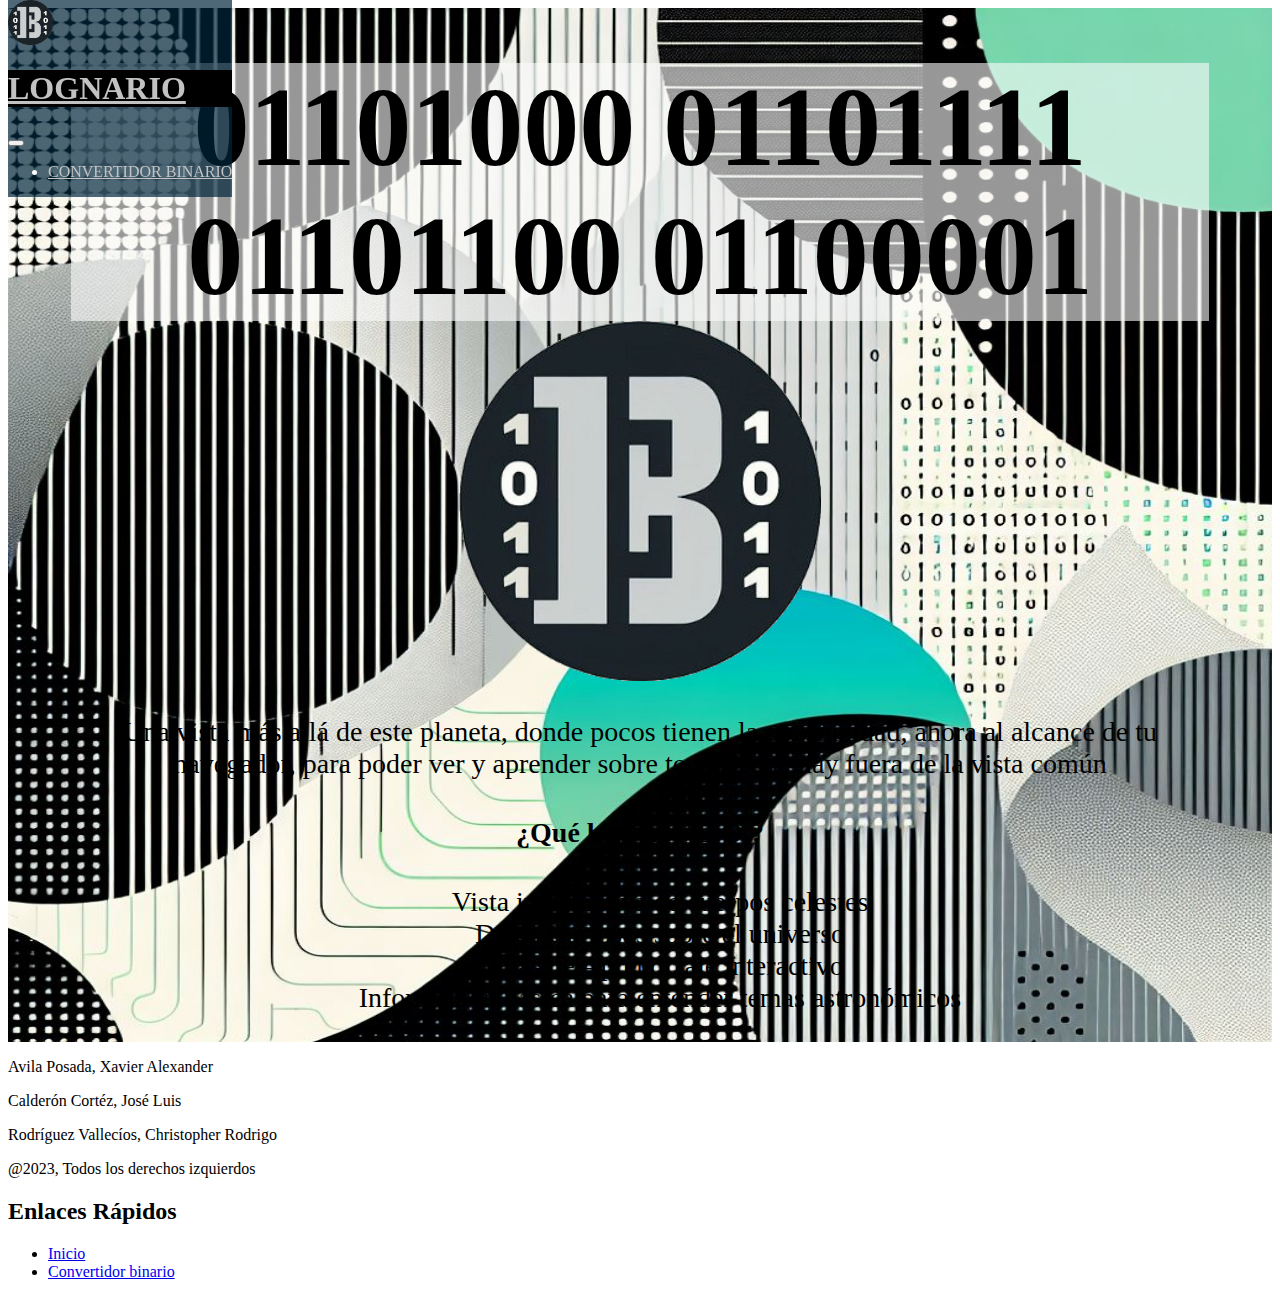
==== binario.html @ d903e687 "changes" ====
<!DOCTYPE html>
<html lang="en">
  <head>
    <title>Visum Est Omnia</title>
    <!-- Required meta tags -->
    <meta charset="utf-8" />
    <meta
      name="viewport"
      content="width=device-width, initial-scale=1, shrink-to-fit=no"
    />
    <link rel="shortcut icon" href="./images/logo.ico" type="image/x-icon" />
    <!-- CSS PROPIO -->
    <link rel="stylesheet" href="./css/general.css" />
    <!-- Bootstrap CSS v5.2.1 -->
    <link
      href="https://cdn.jsdelivr.net/npm/bootstrap@5.3.2/dist/css/bootstrap.min.css"
      rel="stylesheet"
      integrity="sha384-T3c6CoIi6uLrA9TneNEoa7RxnatzjcDSCmG1MXxSR1GAsXEV/Dwwykc2MPK8M2HN"
      crossorigin="anonymous"
    />
    <script
      src="https://cdn.jsdelivr.net/npm/bootstrap@5.3.2/dist/js/bootstrap.bundle.min.js"
      integrity="sha384-C6RzsynM9kWDrMNeT87bh95OGNyZPhcTNXj1NW7RuBCsyN/o0jlpcV8Qyq46cDfL"
      crossorigin="anonymous"
    ></script>
  </head>

  <body>
    <header>
      <nav class="navbar navbar-expand-lg w-100" variant="dark">
        <div class="container">
          <a
            class="navbar-brand txtwhite d-flex align-items-center"
            href="./index.html"
          >
            <img src="./images/logo.png" class="img-fluid imgnav mt-0" alt="" />
            <h1 class="d-inline" style="background-color: black">LOGNARIO</h1>
          </a>
          <button
            class="navbar-toggler txtwhite"
            type="button"
            data-bs-toggle="collapse"
            data-bs-target="#navbarNav"
            aria-controls="navbarNav"
            aria-expanded="false"
            aria-label="Toggle navigation"
          >
            <span class="navbar-toggler-icon"></span>
          </button>
          <div class="collapse navbar-collapse" id="navbarNav">
            <ul class="navbar-nav ml-auto">
              <li class="nav-item">
                <a class="nav-link txtwhite" href="./binario.html"
                  >CONVERTIDOR BINARIO</a
                >
              </li>
            </ul>
          </div>
        </div>
      </nav>
    </header>
    <main>
      <div class="contaiprin">
        <br />
        <div class="container">
          <div class="text-center intro">
            <h1 id="intro" style="background-color: rgba(252, 252, 252, 0.6)">
              01101000 01101111 01101100 01100001
            </h1>
            <img
              src="./images/logo.png"
              class="App-logo"
              alt="logo"
              id="anilogo"
            />
            <p>
              Una vista más allá de este planeta, donde pocos tienen la
              oportunidad, ahora al alcance de tu navegador, para poder ver y
              aprender sobre todo lo que hay fuera de la vista común
            </p>
            <h4>¿Qué hay en V.E.O.?</h4>
            <ul>
              <li>Vista informativa de cuerpos celestes</li>
              <li>Datos Curiosos sobre el universo</li>
              <li>Guías de Aprendizaje interactivo</li>
              <li>Información básica para entender temas astronómicos</li>
            </ul>
          </div>
        </div>
      </div>
    </main>

    <footer class="bg-dark text-white py-4">
      <div class="container">
        <div class="row">
          <div class="col-lg-6">
            <p>Avila Posada, Xavier Alexander</p>
            <p>Calderón Cortéz, José Luis</p>
            <p>Rodríguez Vallecíos, Christopher Rodrigo</p>
            <p>@2023, Todos los derechos izquierdos</p>
          </div>
          <div class="col-lg-6">
            <h2>Enlaces Rápidos</h2>
            <ul class="list-unstyled">
              <li><a href="./index.html">Inicio</a></li>
              <li><a href="./binario.html">Convertidor binario</a></li>
            </ul>
          </div>
        </div>
      </div>
    </footer>
    <!-- Bootstrap JavaScript Libraries -->
    <script
      src="https://cdn.jsdelivr.net/npm/@popperjs/core@2.11.8/dist/umd/popper.min.js"
      integrity="sha384-I7E8VVD/ismYTF4hNIPjVp/Zjvgyol6VFvRkX/vR+Vc4jQkC+hVqc2pM8ODewa9r"
      crossorigin="anonymous"
    ></script>
    <script
      src="https://cdn.jsdelivr.net/npm/bootstrap@5.3.2/dist/js/bootstrap.min.js"
      integrity="sha384-BBtl+eGJRgqQAUMxJ7pMwbEyER4l1g+O15P+16Ep7Q9Q+zqX6gSbd85u4mG4QzX+"
      crossorigin="anonymous"
    ></script>
    <!-- JQuery -->
    <script src="https://code.jquery.com/jquery-3.6.0.min.js"></script>
    <script>
      $(document).ready(function () {
        $("#anilogo").hover(
          function () {
            $(this).css("opacity", 0.5);
          },
          function () {
            $(this).css("opacity", 1); // Restaura la opacidad en el evento mouseout
          }
        );
      });
    </script>
    <!-- Otros JS -->
  </body>
</html>
---- css/general.css ----
.App {
  text-align: center;
}

.App-logo {
  height: 40vmin;
  cursor: default;
  transition: opacity 0.5s ease-in-out;
}

@media (prefers-reduced-motion: no-preference) {
  .App-logo {
    animation: App-logo-spin infinite 15s ease-in-out;
  }
}

.contaiprin {
  background: url("../images/bg.jpeg");
  background-size: 100% 100%;
  min-height: 100vh;
  display: flex;
  flex-direction: column;
  align-items: center;
  justify-content: center;
  font-size: calc(10px + 2vmin);
  color: black;
}
.intro {
  text-align: center;
  padding-left: 5%;
  padding-right: 5%;
  text-decoration: none;
}
.centrado {
  align-items: center;
  text-align: center;
}
.intro h1 {
  font-size: 4em;
  margin-bottom: 0;
  margin-top: 2%;
  padding-bottom: 0;
}
.intro li {
  text-decoration: none;
  list-style-type: none;
}
.App-link {
  color: #61dafb;
}
.App-link {
  text-align: center;
}
.navcomp {
  list-style-type: none;
  margin: 0;
  padding: 0;
  color: white;
  overflow: hidden;
  background-color: #333;
}
.navele {
  float: left;
}

@keyframes App-logo-spin {
  from {
    transform: rotate(0deg);
  }
  to {
    transform: rotate(360deg);
  }
}

.navbar {
  background-color: #00263db1 !important;
  color: #ffffff !important;
  position: fixed !important;
  top: 0 !important;
}
.imgnav {
  height: 5vh !important;
  display: inline;
}
.txtwhite {
  color: #c2c2c2 !important;
}
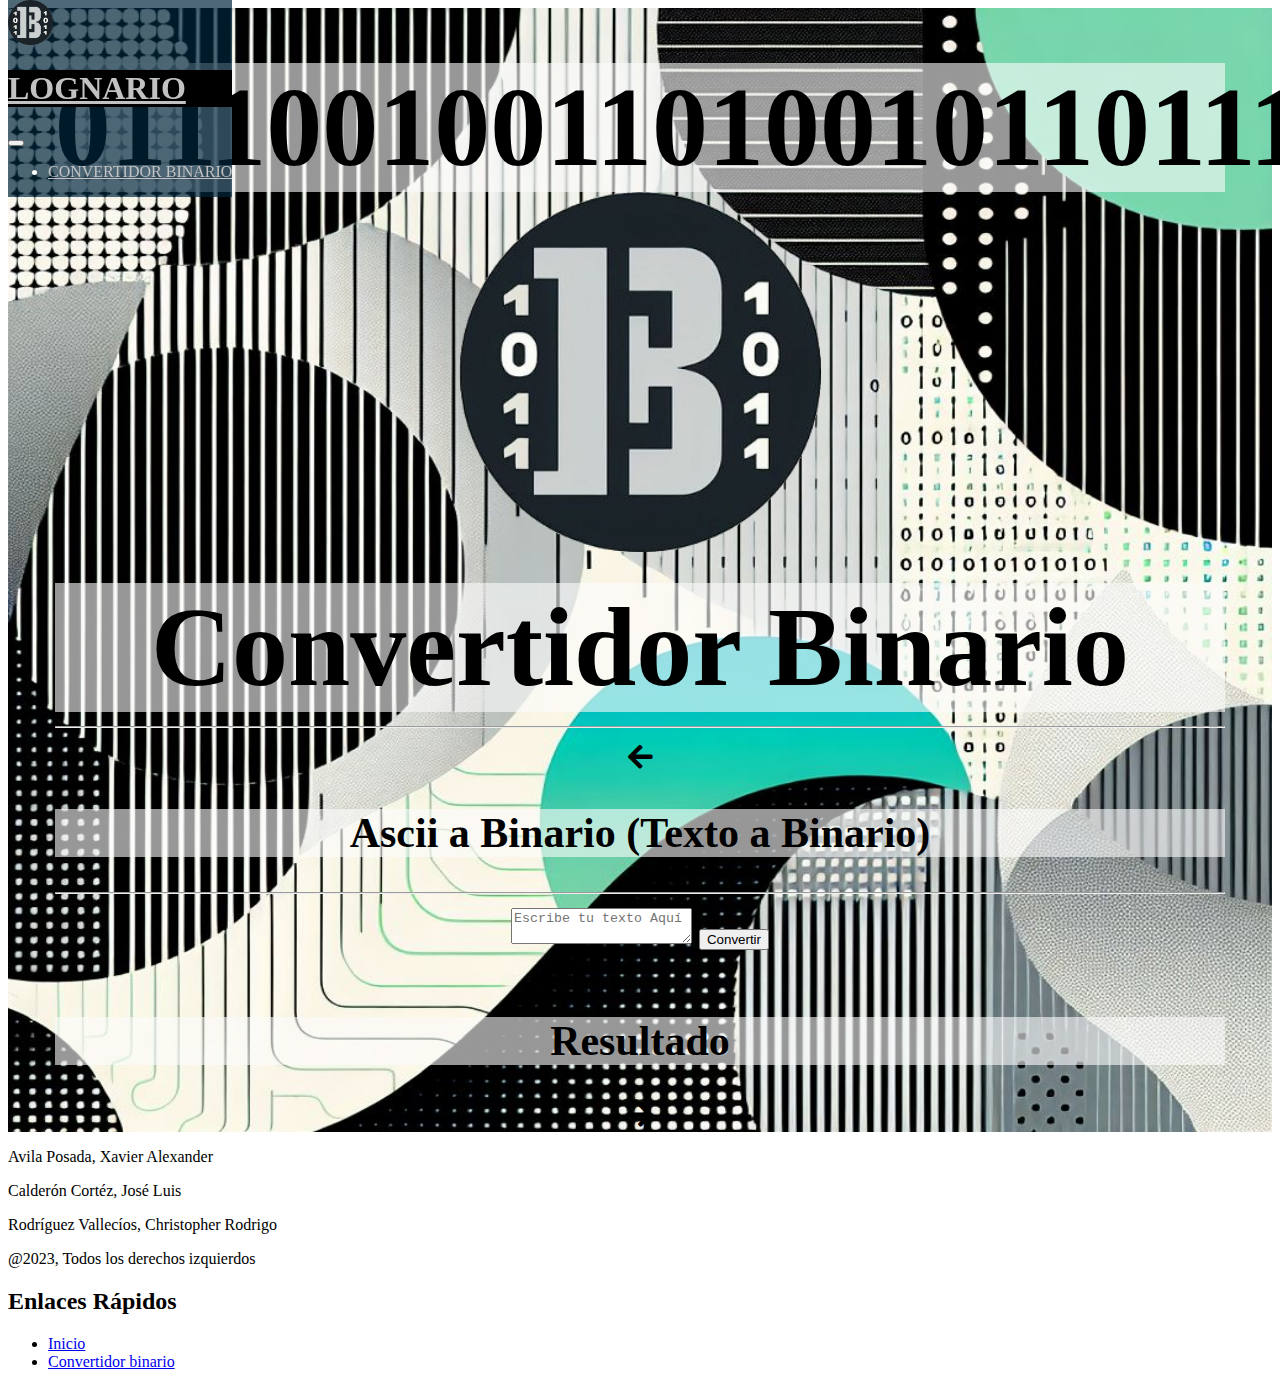
==== commit 8f588eb1: "binario done" ====
--- a/binario.html
+++ b/binario.html
@@ -65,7 +65,8 @@
         <div class="container">
           <div class="text-center intro">
             <h1 id="intro" style="background-color: rgba(252, 252, 252, 0.6)">
-              01101000 01101111 01101100 01100001
+              01000010 01101100 01101111 01100111 01101110 01100001 01110010
+              01101001 01101111
             </h1>
             <img
               src="./images/logo.png"
@@ -73,18 +74,68 @@
               alt="logo"
               id="anilogo"
             />
-            <p>
-              Una vista más allá de este planeta, donde pocos tienen la
-              oportunidad, ahora al alcance de tu navegador, para poder ver y
-              aprender sobre todo lo que hay fuera de la vista común
-            </p>
-            <h4>¿Qué hay en V.E.O.?</h4>
-            <ul>
-              <li>Vista informativa de cuerpos celestes</li>
-              <li>Datos Curiosos sobre el universo</li>
-              <li>Guías de Aprendizaje interactivo</li>
-              <li>Información básica para entender temas astronómicos</li>
-            </ul>
+            <h1 style="background-color: rgba(252, 252, 252, 0.6)">
+              Convertidor Binario
+            </h1>
+            <hr />
+            <div class="row justify-content-center align-items-center g-2">
+              <div class="col-sm-1">
+                <div class="btn btn-dark btnmover h-100" id="left">
+                  <i class="fas fa-arrow-left"></i>
+                </div>
+              </div>
+              <div class="col carro" id="carro1">
+                <h2 style="background-color: rgba(252, 252, 252, 0.6)">
+                  Ascii a Binario (Texto a Binario)
+                </h2>
+                <hr />
+                <textarea
+                  class="w-100"
+                  id="textInput"
+                  placeholder="Escribe tu texto Aquí"
+                ></textarea>
+                <button id="convertButton" class="btn btn-dark btn">
+                  Convertir</button
+                ><br />
+                <br />
+                <h2 style="background-color: rgba(252, 252, 252, 0.6)">
+                  Resultado
+                </h2>
+
+                <div
+                  id="binaryOutput"
+                  style="background-color: rgba(252, 252, 252, 0.902)"
+                ></div>
+              </div>
+              <div class="col carro" id="carro2">
+                <h2 style="background-color: rgba(252, 252, 252, 0.6)">
+                  Binario a Ascii (Binario a Texto)
+                </h2>
+                <hr />
+                <textarea
+                  class="w-100"
+                  id="binaryInput"
+                  placeholder="Escribe tu binario Aquí"
+                ></textarea>
+                <button id="convertButton2" class="btn btn-dark btn">
+                  Convertir</button
+                ><br />
+                <br />
+                <h2 style="background-color: rgba(252, 252, 252, 0.6)">
+                  Resultado
+                </h2>
+
+                <div
+                  id="asciiOutput"
+                  style="background-color: rgba(252, 252, 252, 0.902)"
+                ></div>
+              </div>
+              <div class="col-sm-1">
+                <div class="btn btn-dark btnmover h-100" id="right">
+                  <i class="fas fa-arrow-right"></i>
+                </div>
+              </div>
+            </div>
           </div>
         </div>
       </div>
@@ -120,10 +171,15 @@
       integrity="sha384-BBtl+eGJRgqQAUMxJ7pMwbEyER4l1g+O15P+16Ep7Q9Q+zqX6gSbd85u4mG4QzX+"
       crossorigin="anonymous"
     ></script>
+    <link
+      rel="stylesheet"
+      href="https://cdnjs.cloudflare.com/ajax/libs/font-awesome/5.15.3/css/all.min.css"
+    />
     <!-- JQuery -->
     <script src="https://code.jquery.com/jquery-3.6.0.min.js"></script>
     <script>
       $(document).ready(function () {
+        //Hover
         $("#anilogo").hover(
           function () {
             $(this).css("opacity", 0.5);
@@ -132,6 +188,94 @@
             $(this).css("opacity", 1); // Restaura la opacidad en el evento mouseout
           }
         );
+        //Texto a binario
+        $("#convertButton").click(function () {
+          var asciiText = $("#textInput").val();
+
+          var binaryText = asciiToBinary(asciiText);
+
+          $("#binaryOutput").text(binaryText);
+        });
+
+        function asciiToBinary(asciiText) {
+          var binaryResult = "";
+          for (var i = 0; i < asciiText.length; i++) {
+            var charCode = asciiText.charCodeAt(i);
+            // Convierte el código de caracter a binario
+            var binaryChar = ("00000000" + charCode.toString(2)).slice(-8);
+            binaryResult += binaryChar + " ";
+          }
+          return binaryResult.trim();
+        }
+        //Binario a Texto
+        $("#convertButton2").click(function () {
+          var binaryText = $("#binaryInput").val();
+          var binaryWithoutSpaces = binaryText.replace(/\s/g, "");
+          var asciiText = binaryToAscii(binaryWithoutSpaces);
+          $("#asciiOutput").text(asciiText);
+        });
+
+        function binaryToAscii(binaryText) {
+          var binaryArray = binaryText.match(/.{1,8}/g);
+          var asciiResult = "";
+          for (var i = 0; i < binaryArray.length; i++) {
+            var asciiChar = String.fromCharCode(parseInt(binaryArray[i], 2));
+            asciiResult += asciiChar;
+          }
+          return asciiResult;
+        }
+        //Carrousel
+        var currentDiv = 1;
+        var totalDivs = $(".carro").length;
+        function showNextDiv() {
+          currentDiv++;
+          if (currentDiv > totalDivs) {
+            currentDiv = 1;
+          }
+          $(".carro").hide();
+          $("#carro" + currentDiv).show();
+        }
+        function showPrevDiv() {
+          currentDiv--;
+          if (currentDiv < 1) {
+            currentDiv = totalDivs;
+          }
+          $(".carro").hide();
+          $("#carro" + currentDiv).show();
+        }
+        $("#right").click(showNextDiv);
+        $("#left").click(showPrevDiv);
+        $(".carro").hide();
+        $("#carro1").show();
+        //Carga del titulo
+        var binaryText = $("#intro").text().trim().replace(/\s/g, "");
+        $("#intro").empty();
+
+        animateBinaryChange(binaryText, 0);
+
+        function animateBinaryChange(binaryText, index) {
+          if (index < binaryText.length) {
+            var partialBinary = binaryText.substring(index, binaryText.length);
+
+            $("#intro").text(partialBinary);
+            setTimeout(function () {
+              animateBinaryChange(binaryText, index + 1);
+            }, 15);
+          } else {
+            $("#intro").empty();
+
+            animateTextFadeIn("Blognario", 0);
+          }
+        }
+
+        function animateTextFadeIn(text, index) {
+          if (index < text.length) {
+            $("#intro").append(text[index]);
+            setTimeout(function () {
+              animateTextFadeIn(text, index + 1);
+            }, 55);
+          }
+        }
       });
     </script>
     <!-- Otros JS -->
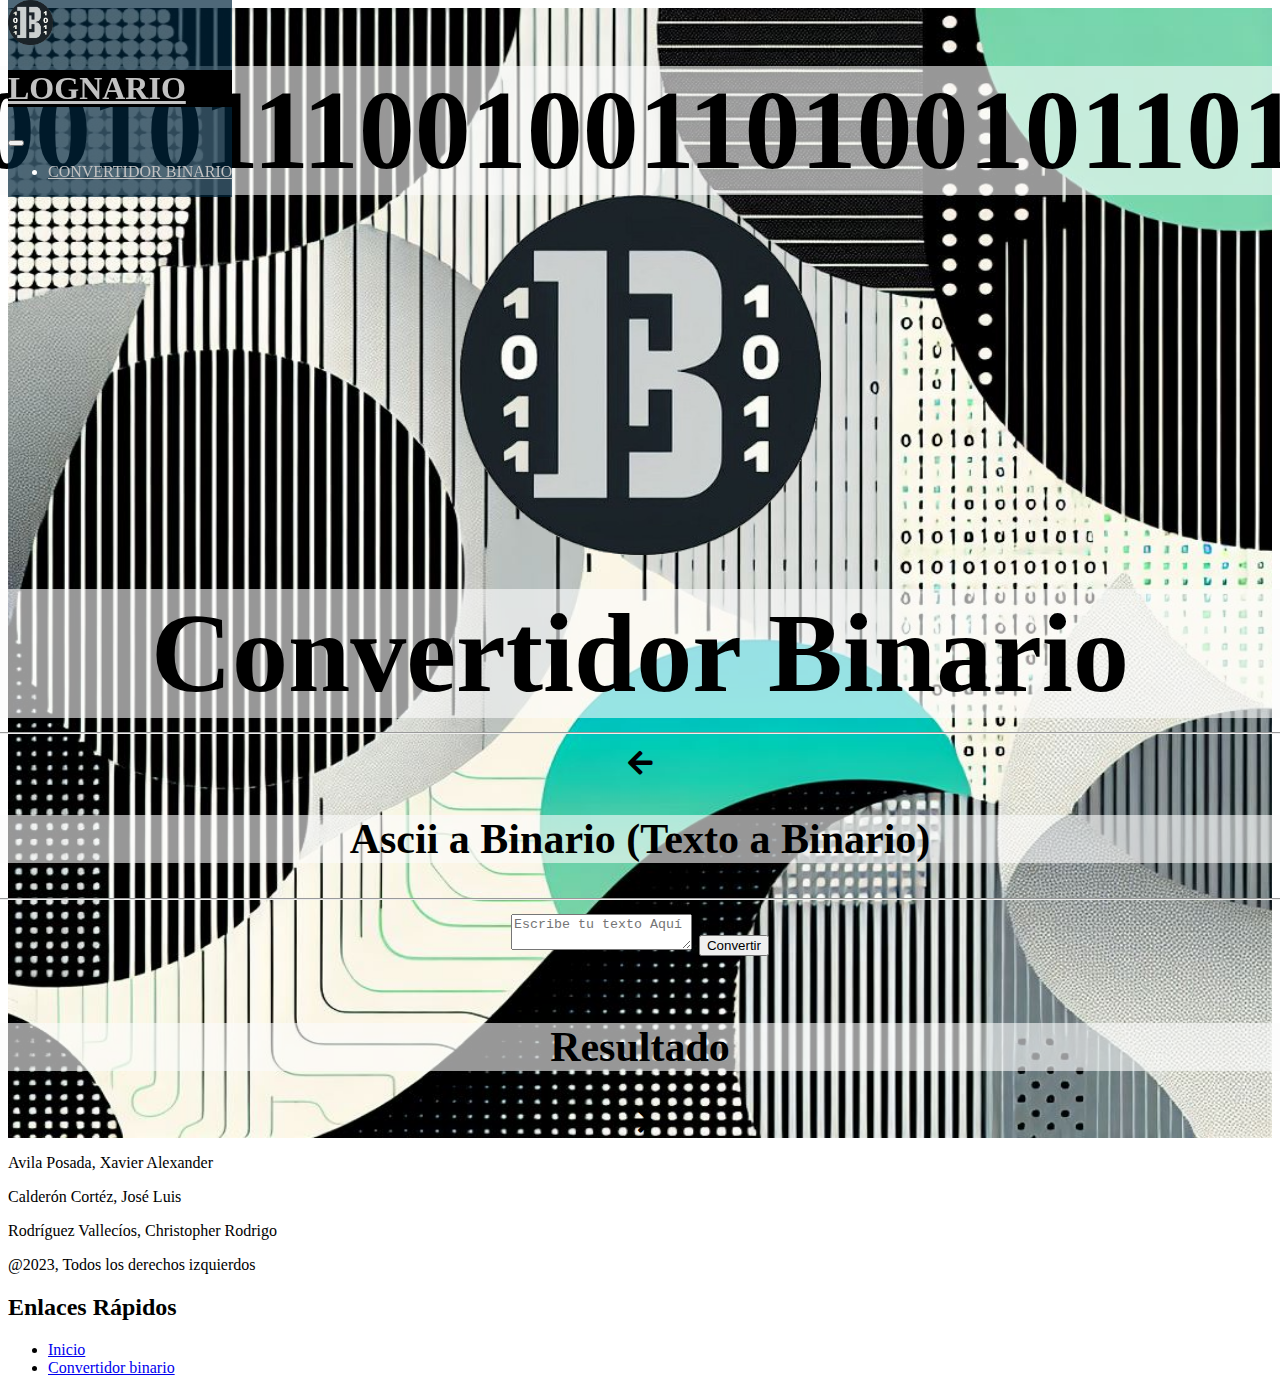
==== commit db2d0126: "all done" ====
--- a/binario.html
+++ b/binario.html
@@ -1,7 +1,7 @@
 <!DOCTYPE html>
 <html lang="en">
   <head>
-    <title>Visum Est Omnia</title>
+    <title>Blognario</title>
     <!-- Required meta tags -->
     <meta charset="utf-8" />
     <meta
@@ -264,7 +264,7 @@
           } else {
             $("#intro").empty();
 
-            animateTextFadeIn("Blognario", 0);
+            animateTextFadeIn("BLOGNARIO", 0);
           }
         }
 
